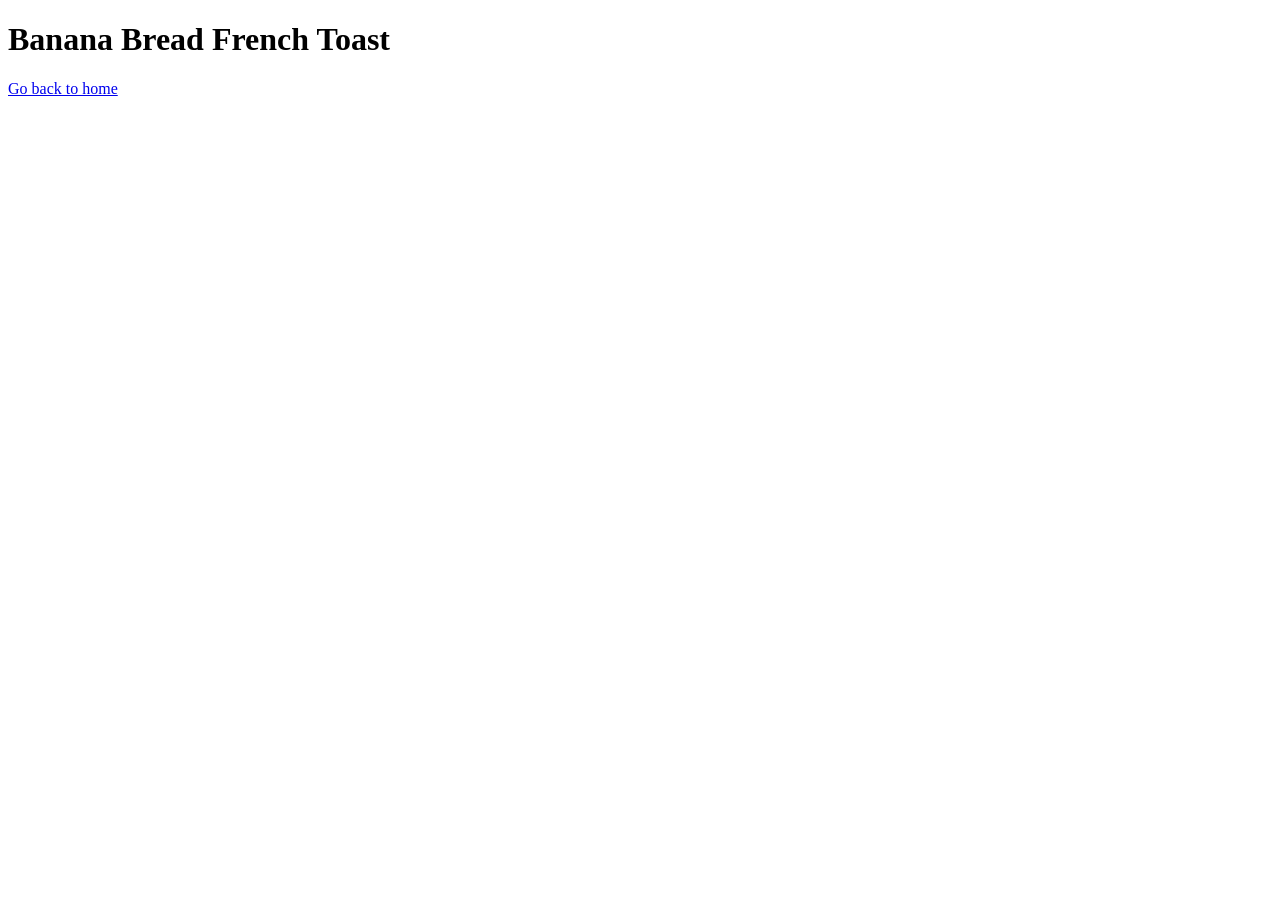
==== recipes/banana-bread-french-toast.html @ daf16662 "Setup boilerplate for each recipe and homepage" ====
<!DOCTYPE html>
<html lang="en">
<head>
    <meta charset="UTF-8">
    <meta name="viewport" content="width=device-width, initial-scale=1.0">
    <title>Banana Bread French Toast</title>
</head>
<body>
    <h1>Banana Bread French Toast</h1>
    <a href="../index.html">Go back to home</a>
</body>
</html>
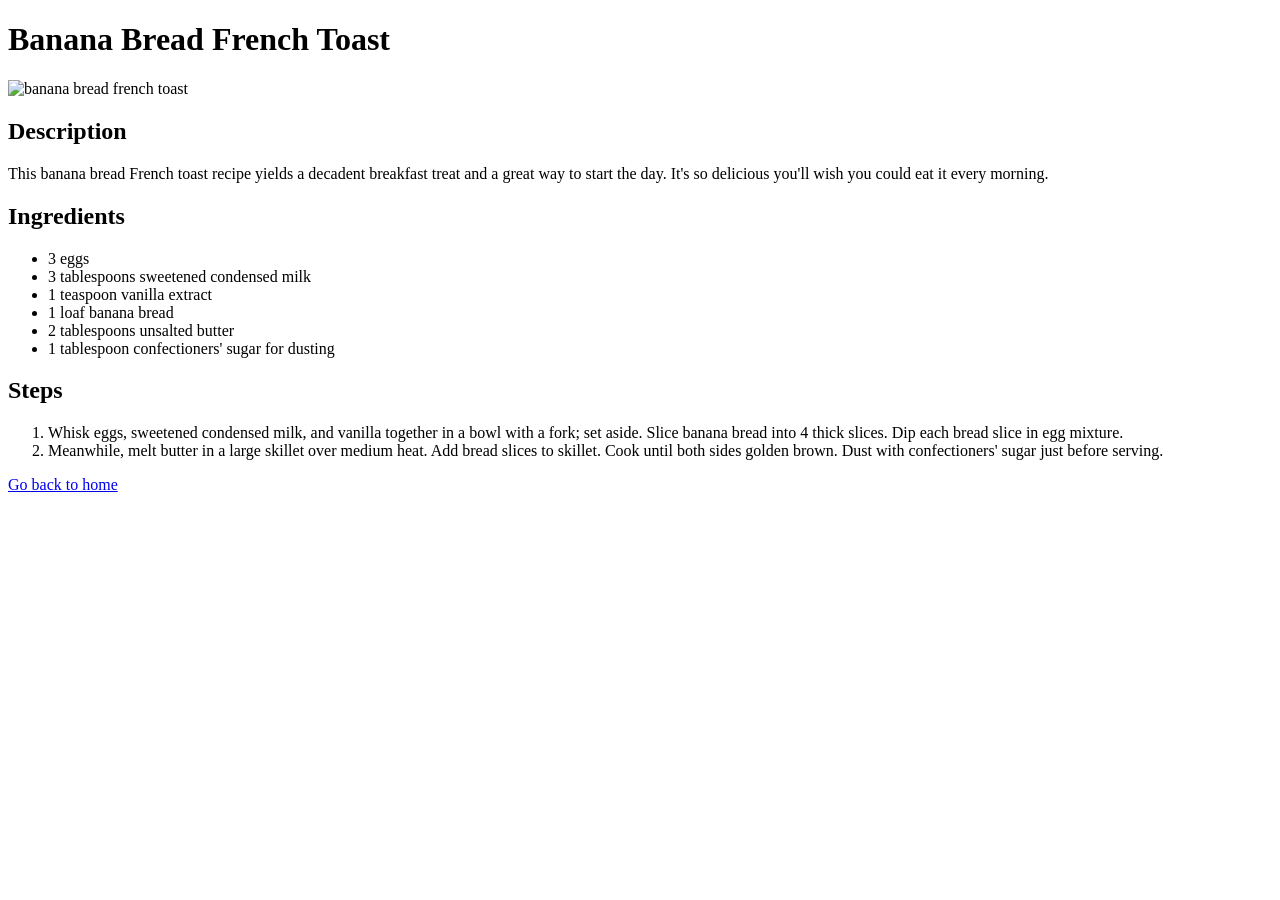
==== commit 031665b6: "Fill out the each recipe with content" ====
--- a/recipes/banana-bread-french-toast.html
+++ b/recipes/banana-bread-french-toast.html
@@ -7,6 +7,23 @@
 </head>
 <body>
     <h1>Banana Bread French Toast</h1>
+    <img src="https://www.allrecipes.com/thmb/ZOfo9rOQhuv--f3zygiefdKqIgg=/750x0/filters:no_upscale():max_bytes(150000):strip_icc()/597395-2d3fa2ebf52344efbc7f020cbd2a1ed1.jpg" alt="banana bread french toast" width="500">
+    <h2>Description</h2>
+    <p>This banana bread French toast recipe yields a decadent breakfast treat and a great way to start the day. It's so delicious you'll wish you could eat it every morning.</p>
+    <h2>Ingredients</h2>
+    <ul>
+        <li>3 eggs</li>
+        <li>3 tablespoons sweetened condensed milk</li>
+        <li>1 teaspoon vanilla extract</li>
+        <li>1 loaf banana bread</li>
+        <li>2 tablespoons unsalted butter</li>
+        <li>1 tablespoon confectioners' sugar for dusting</li>
+    </ul>
+    <h2>Steps</h2>
+    <ol>
+        <li>Whisk eggs, sweetened condensed milk, and vanilla together in a bowl with a fork; set aside. Slice banana bread into 4 thick slices. Dip each bread slice in egg mixture.</li>
+        <li>Meanwhile, melt butter in a large skillet over medium heat. Add bread slices to skillet. Cook until both sides golden brown. Dust with confectioners' sugar just before serving.</li>
+    </ol>
     <a href="../index.html">Go back to home</a>
 </body>
 </html>
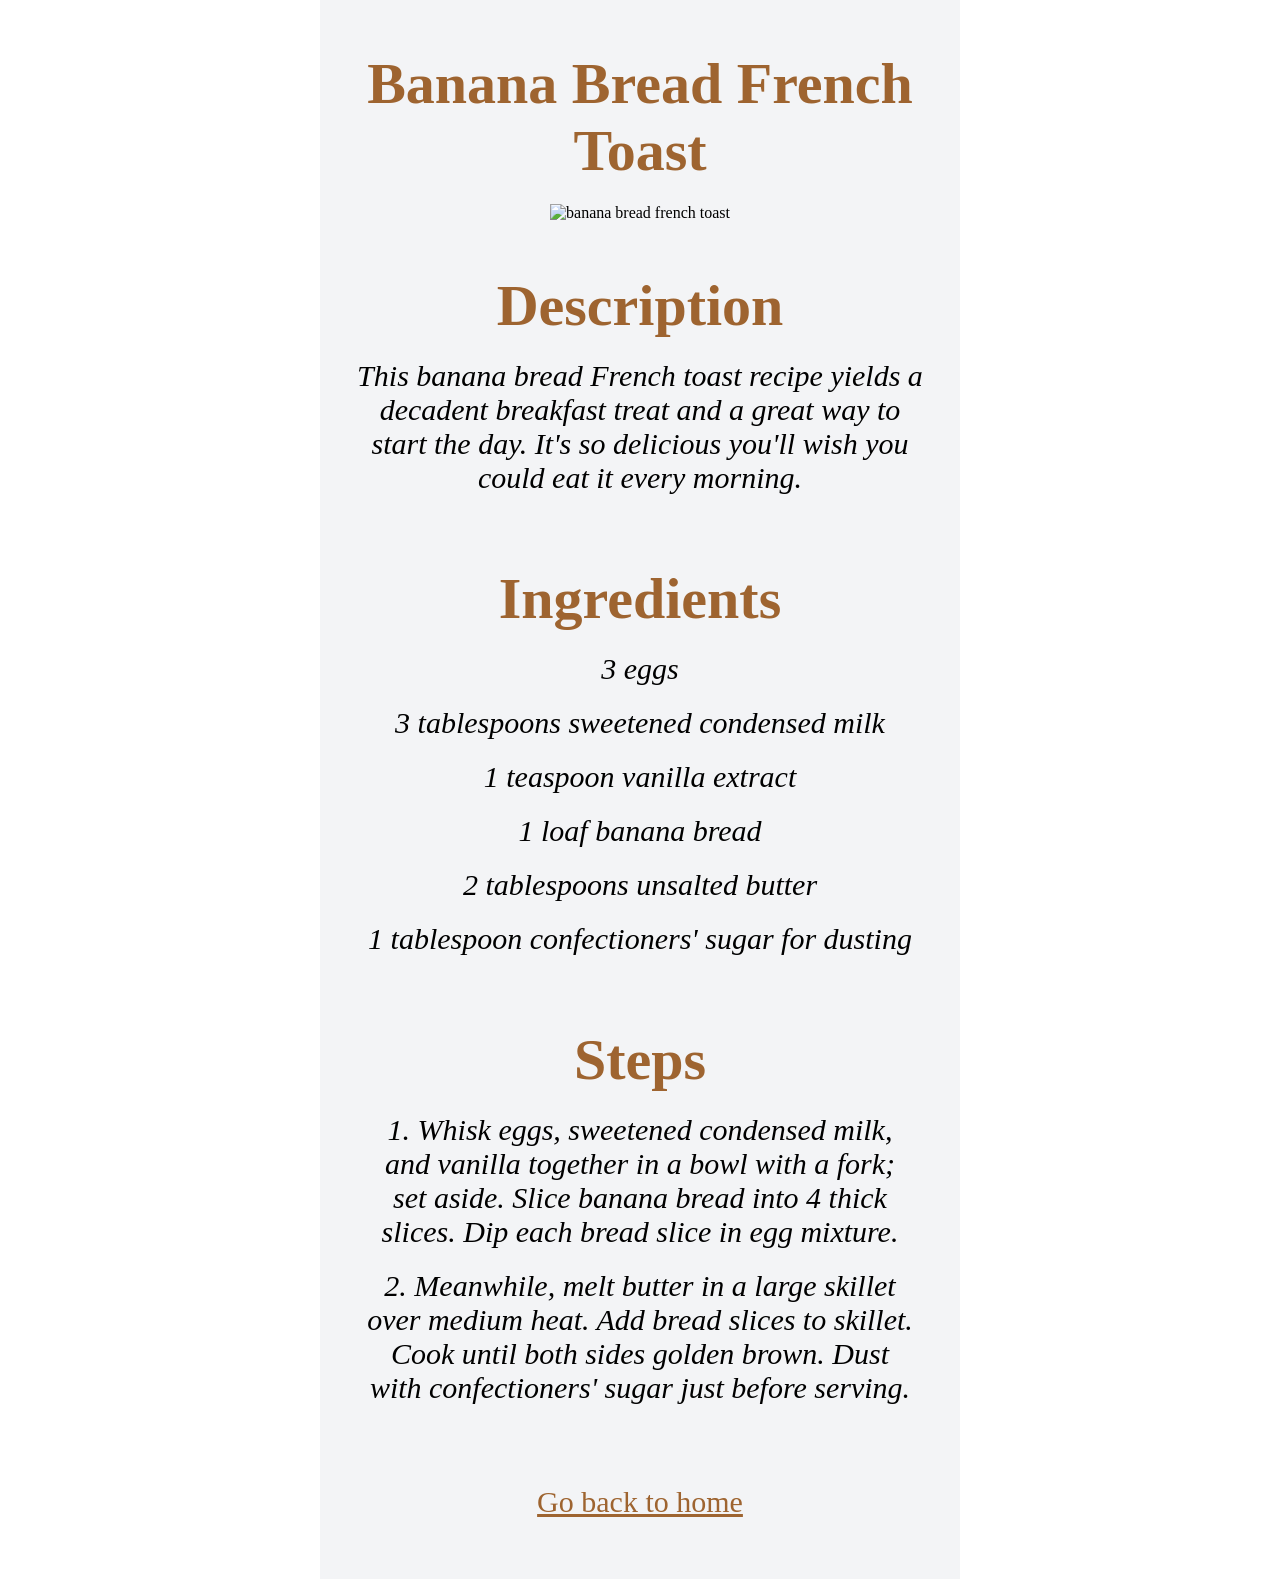
==== commit 3271ad20: "Add basic styles to all recipe pages" ====
--- a/recipes/banana-bread-french-toast.html
+++ b/recipes/banana-bread-french-toast.html
@@ -3,27 +3,30 @@
 <head>
     <meta charset="UTF-8">
     <meta name="viewport" content="width=device-width, initial-scale=1.0">
+    <link rel="stylesheet" href="../styles.css" />
     <title>Banana Bread French Toast</title>
 </head>
 <body>
-    <h1>Banana Bread French Toast</h1>
-    <img src="https://www.allrecipes.com/thmb/ZOfo9rOQhuv--f3zygiefdKqIgg=/750x0/filters:no_upscale():max_bytes(150000):strip_icc()/597395-2d3fa2ebf52344efbc7f020cbd2a1ed1.jpg" alt="banana bread french toast" width="500">
-    <h2>Description</h2>
-    <p>This banana bread French toast recipe yields a decadent breakfast treat and a great way to start the day. It's so delicious you'll wish you could eat it every morning.</p>
-    <h2>Ingredients</h2>
-    <ul>
-        <li>3 eggs</li>
-        <li>3 tablespoons sweetened condensed milk</li>
-        <li>1 teaspoon vanilla extract</li>
-        <li>1 loaf banana bread</li>
-        <li>2 tablespoons unsalted butter</li>
-        <li>1 tablespoon confectioners' sugar for dusting</li>
-    </ul>
-    <h2>Steps</h2>
-    <ol>
-        <li>Whisk eggs, sweetened condensed milk, and vanilla together in a bowl with a fork; set aside. Slice banana bread into 4 thick slices. Dip each bread slice in egg mixture.</li>
-        <li>Meanwhile, melt butter in a large skillet over medium heat. Add bread slices to skillet. Cook until both sides golden brown. Dust with confectioners' sugar just before serving.</li>
-    </ol>
-    <a href="../index.html">Go back to home</a>
+    <div class="container">
+        <h1 class="title">Banana Bread French Toast</h1>
+        <img src="https://www.allrecipes.com/thmb/ZOfo9rOQhuv--f3zygiefdKqIgg=/750x0/filters:no_upscale():max_bytes(150000):strip_icc()/597395-2d3fa2ebf52344efbc7f020cbd2a1ed1.jpg" alt="banana bread french toast" width="500">
+        <h2 class="title">Description</h2>
+        <p class="recipe">This banana bread French toast recipe yields a decadent breakfast treat and a great way to start the day. It's so delicious you'll wish you could eat it every morning.</p>
+        <h2 class="title">Ingredients</h2>
+        <ul class="recipe-list">
+            <li class="recipe">3 eggs</li>
+            <li class="recipe">3 tablespoons sweetened condensed milk</li>
+            <li class="recipe">1 teaspoon vanilla extract</li>
+            <li class="recipe">1 loaf banana bread</li>
+            <li class="recipe">2 tablespoons unsalted butter</li>
+            <li class="recipe">1 tablespoon confectioners' sugar for dusting</li>
+        </ul>
+        <h2 class="title">Steps</h2>
+        <ol class="recipe-list">
+            <li class="recipe steps">Whisk eggs, sweetened condensed milk, and vanilla together in a bowl with a fork; set aside. Slice banana bread into 4 thick slices. Dip each bread slice in egg mixture.</li>
+            <li class="recipe steps">Meanwhile, melt butter in a large skillet over medium heat. Add bread slices to skillet. Cook until both sides golden brown. Dust with confectioners' sugar just before serving.</li>
+        </ol>
+        <a class="home-link" href="../index.html">Go back to home</a>
+    </div>
 </body>
 </html>
--- a/styles.css
+++ b/styles.css
@@ -0,0 +1,61 @@
+html {
+    box-sizing: border-box;
+    margin: 0;
+    padding: 0;
+}
+
+*,
+*::before,
+*::after {
+    box-sizing: inherit;
+    margin: inherit;
+    padding: inherit;
+}
+
+.container {
+    background-color: #f3f4f6;
+    width: 50%;
+    margin: 0 auto;
+    min-height: 100vh;
+    text-align: center;
+    padding: 0 15px;
+}
+
+.recipe {
+    list-style: none;
+    font-size: 30px;
+    font-style: italic;
+    margin-bottom: 20px;
+}
+
+.recipe.steps {
+    list-style-type: decimal;
+    list-style-position: inside;
+}
+
+.home-link {
+    font-size: 30px;
+    color: #9e6430;
+    display: block;
+    padding: 60px;
+}
+
+.recipe a:hover {
+    border-bottom: #b18a67 2px solid;
+}
+
+.recipe a {
+    text-decoration: none;
+    color: #b18a67;
+}
+
+.title {
+    font-size: 58px;
+    color: #9e6430;
+    padding-top: 50px;
+    margin-bottom: 20px;
+}
+
+.title.main {
+    margin-bottom: 100px;
+}
